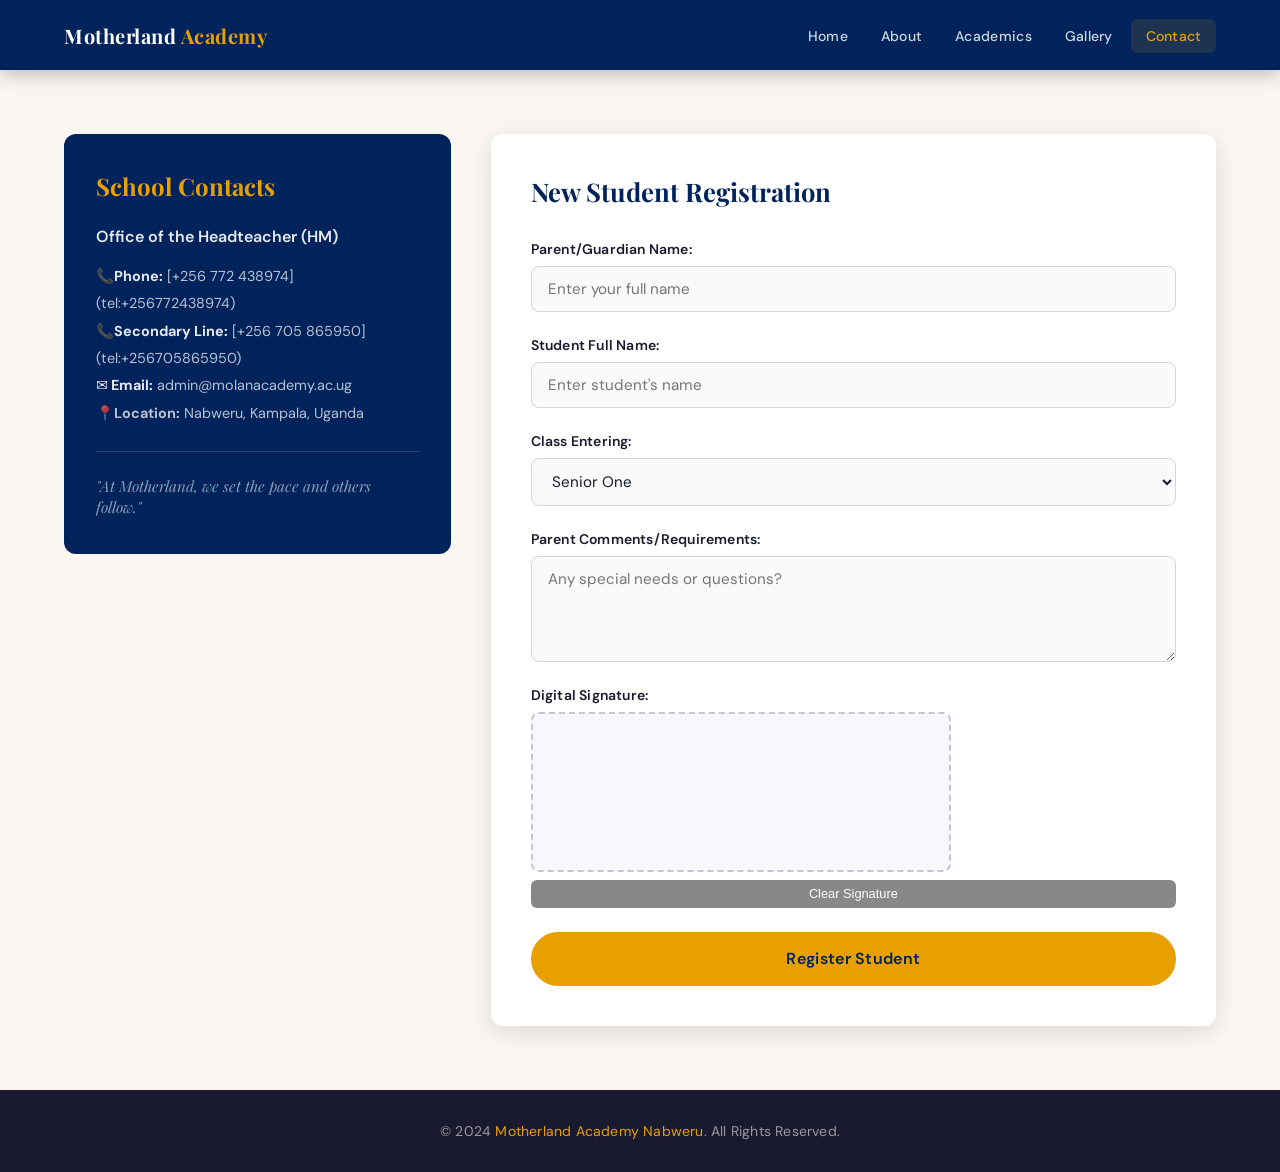
==== contact.html @ f0e2fe85 "Add files via upload" ====
<!DOCTYPE html>
<html lang="en">
<head>
    <meta charset="UTF-8">
    <meta name="viewport" content="width=device-width, initial-scale=1.0">
    <title>Contact &amp; Registration | Motherland Academy</title>
    <link rel="stylesheet" href="style.css">
    <link rel="icon" href="IMAGES/BADGE.png">
</head>


<body>
    <header>
        <div class="logo">Motherland <span>Academy</span></div>
        <nav id="main-nav">
            <ul>
                <li><a href="index.html">Home</a></li>
                <li><a href="about.html">About</a></li>
                <li><a href="academics.html">Academics</a></li>
                <li><a href="gallery.html">Gallery</a></li>
                <li><a href="contact.html" class="active">Contact</a></li>
            </ul>
        </nav>
    </header>

    <main class="contact-container">
        <!-- Staff Contact Section -->
        <aside class="staff-info">
            <h2>School Contacts</h2>
            <div class="contact-card">
                <h3>Office of the Headteacher (HM)</h3>
                <p><strong style="color:rgba(255,255,255,0.9)">📞Phone:</strong> [+256 772 438974](tel:+256772438974)</p>
                <p><strong style="color:rgba(255,255,255,0.9)">📞Secondary Line:</strong> [+256 705 865950](tel:+256705865950)</p>
                <p><strong style="color:rgba(255,255,255,0.9)">✉ Email:</strong> admin@molanacademy.ac.ug</p>
                <p><strong>📍Location:</strong> Nabweru, Kampala, Uganda</p>
            </div>
            <hr>
            <p><em>"At Motherland, we set the pace and others follow."</em></p>
        </aside>

        <!-- Registration Form Section -->
        <section class="registration-form">
            <h2>New Student Registration</h2>
            <form id="regForm" onsubmit="return validateSubmission(event)">
                <div class="form-group">
                    <label for="pName">Parent/Guardian Name:</label>
                    <input type="text" id="pName" placeholder="Enter your full name" required>
                </div>

                <div class="form-group">
                    <label for="sName">Student Full Name:</label>
                    <input type="text" id="sName" placeholder="Enter student's name" required>
                </div>

                <div class="form-group">
                    <label for="class">Class Entering:</label>
                    <select id="class">
                        <option value="s1">Senior One</option>
                        <option value="s2">Senior Two</option>
                        <option value="s3">Senior Three</option>
                        <option value="s4">Senior Four</option>
                        <option value="s5">Senior Five</option>
                        <option value="s6">Senior Six</option>
                    </select>
                </div>

                <div class="form-group">
                    <label for="comments">Parent Comments/Requirements:</label>
                    <textarea id="comments" rows="4" placeholder="Any special needs or questions?"></textarea>
                </div>

                <!-- Digital Signature Area -->
                <div class="form-group">
                    <label>Digital Signature:</label>
                    <canvas id="signature-pad" width="400" height="150"></canvas>
                    <button type="button" class="btn-clear" onclick="clearSignature()">Clear Signature</button>
                </div>

                <button type="submit" class="btn" style="width: 100%; justify-content: center; font-size: 1rem; padding: 0.9rem;">Register Student</button>
            </form>
        </section>
    </main>

    <footer>
        <p>&copy; 2024 <span>Motherland Academy Nabweru</span>. All Rights Reserved.</p>
    </footer>

    <script src="script.js"></script>
</body>
</html>
---- style.css ----
@import url('https://fonts.googleapis.com/css2?family=Playfair+Display:ital,wght@0,400;0,600;0,700;1,400&family=DM+Sans:wght@300;400;500;600&display=swap');
:root {
    --navy:    #00235B;
    --gold:    #E8A000;
    --gold-lt: #F5C842;
    --cream:   #FAF7F2;
    --warm:    #F0EAE0;
    --text:    #1A1A2E;
    --muted:   #6B6B80;
    --white:   #FFFFFF;
    --accent:  #C8400F;

    --font-display: 'Playfair Display', Georgia, serif;
    --font-body:    'DM Sans', system-ui, sans-serif;

    --shadow-sm: 0 2px 8px rgba(0,0,0,0.08);
    --shadow-md: 0 6px 24px rgba(0,0,0,0.12);
    --shadow-lg: 0 16px 48px rgba(0,0,0,0.16);

    --radius: 12px;
    --transition: 0.3s cubic-bezier(0.4, 0, 0.2, 1);
}

/* ---- RESET ---- */
*, *::before, *::after {
    margin: 0;
    padding: 0;
    box-sizing: border-box;
}

html { scroll-behavior: smooth; }

body, html {
    width: 100%;
    overflow-x: hidden;
    font-family: var(--font-body);
    color: var(--text);
    background: var(--cream);
}

img { display: block; max-width: 100%; }

/* ============================================================
   HEADER / NAV
   ============================================================ */
header {
    background: var(--navy);
    display: flex;
    justify-content: space-between;
    align-items: center;
    padding: 0 5%;
    height: 70px;
    position: sticky;
    top: 0;
    z-index: 1000;
    box-shadow: 0 2px 20px rgba(0,0,0,0.3);
}

.logo {
    font-family: var(--font-display);
    font-size: 1.25rem;
    font-weight: 700;
    color: var(--white);
    letter-spacing: 0.5px;
}

.logo span {
    color: var(--gold);
}

nav ul {
    display: flex;
    list-style: none;
    gap: 0.25rem;
}

nav ul li a {
    color: rgba(255,255,255,0.82);
    text-decoration: none;
    font-size: 0.875rem;
    font-weight: 500;
    letter-spacing: 0.3px;
    padding: 0.5rem 0.9rem;
    border-radius: 6px;
    transition: var(--transition);
}

nav ul li a:hover {
    color: var(--white);
    background: rgba(255,255,255,0.1);
}

nav ul li a.active {
    color: var(--gold);
    background: rgba(232,160,0,0.12);
    border-bottom: none;
}

/* Hamburger */
.menu-toggle {
    display: none;
    flex-direction: column;
    gap: 5px;
    cursor: pointer;
    padding: 4px;
}

.menu-toggle span {
    display: block;
    width: 24px;
    height: 2px;
    background: var(--white);
    border-radius: 2px;
    transition: var(--transition);
}

/* ============================================================
   LOGO IMAGE (Badge above hero)
   ============================================================ */
.logo-image {
    width: 110px;
    height: 110px;
    object-fit: contain;
    display: block;
    margin: -55px auto 0;
    position: relative;
    z-index: 10;
    filter: drop-shadow(0 4px 12px rgba(0,0,0,0.35));
    border-radius: 50%;
    border: 4px solid var(--gold);
    background: var(--white);
    padding: 6px;
}

/* ============================================================
   HERO — HOME
   ============================================================ */
.hero-home {
    height: 88vh;
    min-height: 520px;
    background: url('images/FACE.png') center 30% / cover no-repeat;
    position: relative;
    display: flex;
    align-items: center;
    justify-content: center;
    text-align: center;
}

.hero-home::before {
    content: '';
    position: absolute;
    inset: 0;
    background: linear-gradient(
        160deg,
        rgba(0,35,91,0.75) 0%,
        rgba(0,35,91,0.45) 50%,
        rgba(0,0,0,0.55) 100%
    );
}

.hero-overlay {
    position: relative;
    z-index: 2;
    max-width: 700px;
    padding: 3.5rem 3rem;
    background: rgba(0,35,91,0.45);
    backdrop-filter: blur(2px);
    border-radius: 20px;
    border: 1.5px solid rgba(232,160,0,0.45);
    animation: fadeUp 0.9s ease both;
}

.hero-overlay h1 {
    font-family: var(--font-display);
    font-size: clamp(2rem, 5vw, 3.2rem);
    font-weight: 700;
    color: var(--white);
    line-height: 1.2;
    margin-bottom: 1rem;
}

.motto {
    font-family: var(--font-display);
    font-style: italic;
    font-size: 1.15rem;
    color: var(--gold-lt);
    margin-bottom: 2rem;
    opacity: 0.95;
}

.cta-buttons {
    display: flex;
    gap: 1rem;
    justify-content: center;
    flex-wrap: wrap;
}

/* ============================================================
   BUTTONS
   ============================================================ */
.btn {
    display: inline-block;
    background: var(--gold);
    color: var(--navy);
    font-family: var(--font-body);
    font-weight: 600;
    font-size: 0.9rem;
    padding: 0.75rem 1.8rem;
    border-radius: 50px;
    text-decoration: none;
    border: 2px solid var(--gold);
    cursor: pointer;
    transition: var(--transition);
    letter-spacing: 0.3px;
}

.btn:hover {
    background: var(--gold-lt);
    border-color: var(--gold-lt);
    transform: translateY(-2px);
    box-shadow: 0 8px 24px rgba(232,160,0,0.35);
}

.btn.secondary {
    background: transparent;
    color: var(--white);
    border-color: rgba(255,255,255,0.7);
}

.btn.secondary:hover {
    background: rgba(255,255,255,0.15);
    border-color: var(--white);
    transform: translateY(-2px);
}

/* ============================================================
   HOME HIGHLIGHTS
   ============================================================ */
.home-highlights {
    display: grid;
    grid-template-columns: repeat(auto-fit, minmax(280px, 1fr));
    gap: 1.5rem;
    padding: 4rem 5%;
    background: var(--warm);
}

.highlight-card {
    background: var(--white);
    padding: 2.25rem 2rem;
    border-radius: var(--radius);
    border-top: 4px solid var(--gold);
    box-shadow: var(--shadow-sm);
    transition: var(--transition);
    position: relative;
    overflow: hidden;
}

.highlight-card::before {
    content: '';
    position: absolute;
    bottom: 0; left: 0;
    width: 0; height: 3px;
    background: var(--navy);
    transition: width 0.4s ease;
}

.highlight-card:hover {
    transform: translateY(-4px);
    box-shadow: var(--shadow-md);
}

.highlight-card:hover::before { width: 100%; }

.highlight-card h3 {
    font-family: var(--font-display);
    font-size: 1.2rem;
    color: var(--navy);
    margin-bottom: 0.75rem;
}

.highlight-card p {
    color: var(--muted);
    font-size: 0.95rem;
    line-height: 1.7;
}

/* ============================================================
   STATS STRIP (new — home page)
   ============================================================ */
.stats-strip {
    background: var(--navy);
    display: flex;
    justify-content: center;
    flex-wrap: wrap;
    gap: 0;
    padding: 3rem 5%;
}

.stat-item {
    flex: 1;
    min-width: 150px;
    text-align: center;
    padding: 1.5rem 2rem;
    border-right: 1px solid rgba(255,255,255,0.12);
    color: var(--white);
}

.stat-item:last-child { border-right: none; }

.stat-item .number {
    font-family: var(--font-display);
    font-size: 2.8rem;
    font-weight: 700;
    color: var(--gold);
    line-height: 1;
}

.stat-item .label {
    font-size: 0.82rem;
    letter-spacing: 1.5px;
    text-transform: uppercase;
    opacity: 0.7;
    margin-top: 0.4rem;
}

/* ============================================================
   HERO SMALL (Academics, About, etc.)
   ============================================================ */
.hero-small {
    background: linear-gradient(135deg, var(--navy) 0%, #003580 100%);
    padding: 5rem 5% 4rem;
    text-align: center;
    position: relative;
    overflow: hidden;
}

.hero-small::after {
    content: '';
    position: absolute;
    bottom: -1px; left: 0; right: 0;
    height: 50px;
    background: var(--cream);
    clip-path: ellipse(55% 100% at 50% 100%);
}

.hero-small h1 {
    font-family: var(--font-display);
    font-size: clamp(1.8rem, 4vw, 2.8rem);
    color: var(--white);
    margin-bottom: 0.75rem;
}

.hero-small p {
    color: rgba(255,255,255,0.72);
    font-size: 1.05rem;
    max-width: 500px;
    margin: 0 auto;
}

/* ABOUT HERO */
.about-hero {
    background: linear-gradient(135deg, var(--navy) 0%, #003580 100%);
    padding: 5rem 5% 4rem;
    text-align: center;
    position: relative;
    overflow: hidden;
}

.about-hero::after {
    content: '';
    position: absolute;
    bottom: -1px; left: 0; right: 0;
    height: 50px;
    background: var(--cream);
    clip-path: ellipse(55% 100% at 50% 100%);
}

.about-hero h1 {
    font-family: var(--font-display);
    font-size: clamp(1.8rem, 4vw, 2.8rem);
    color: var(--white);
    margin-bottom: 0.75rem;
}

.about-hero p {
    color: rgba(255,255,255,0.72);
    font-size: 1.05rem;
    font-style: italic;
}

/* ============================================================
   CONTENT PADDING / SECTIONS
   ============================================================ */
.content-padding { padding: 4rem 5%; }

/* ============================================================
   ABOUT PAGE
   ============================================================ */
.about-content { padding: 3.5rem 5%; }

.text-block {
    max-width: 760px;
    margin: 0 auto 3rem;
    text-align: center;
}

.text-block h2 {
    font-family: var(--font-display);
    font-size: 2rem;
    color: var(--navy);
    margin-bottom: 1rem;
}

.text-block p {
    color: var(--muted);
    font-size: 1.05rem;
    line-height: 1.8;
}

.grid-container {
    display: grid;
    grid-template-columns: repeat(auto-fit, minmax(260px, 1fr));
    gap: 1.5rem;
    max-width: 900px;
    margin: 0 auto;
}

.card {
    background: var(--white);
    padding: 2rem;
    border-radius: var(--radius);
    box-shadow: var(--shadow-sm);
    border-left: 4px solid var(--gold);
    transition: var(--transition);
}

.card:hover {
    transform: translateY(-3px);
    box-shadow: var(--shadow-md);
}

.card h3 {
    font-family: var(--font-display);
    font-size: 1.15rem;
    color: var(--navy);
    margin-bottom: 0.65rem;
}

.card ul {
    padding-left: 1.25rem;
    color: var(--muted);
    font-size: 0.92rem;
    line-height: 1.9;
}

.card p {
    color: var(--muted);
    font-size: 0.95rem;
    line-height: 1.75;
}

/* WHY US */
.why-us {
    background: var(--navy);
    padding: 4rem 5%;
    color: var(--white);
}

.why-us h2 {
    font-family: var(--font-display);
    font-size: 1.9rem;
    color: var(--gold);
    margin-bottom: 2rem;
    text-align: center;
}

.why-us ul {
    list-style: none;
    display: grid;
    grid-template-columns: repeat(auto-fit, minmax(260px, 1fr));
    gap: 1.25rem;
    max-width: 900px;
    margin: 0 auto;
}

.why-us ul li {
    background: rgba(255,255,255,0.07);
    border: 1px solid rgba(255,255,255,0.12);
    padding: 1.4rem 1.6rem;
    border-radius: var(--radius);
    font-size: 0.95rem;
    line-height: 1.6;
    color: rgba(255,255,255,0.88);
    transition: var(--transition);
}

.why-us ul li:hover {
    background: rgba(232,160,0,0.12);
    border-color: var(--gold);
}

.why-us ul li strong {
    display: block;
    color: var(--gold);
    font-size: 1rem;
    margin-bottom: 0.3rem;
}

/* ============================================================
   ACADEMICS PAGE
   ============================================================ */
.content-padding h2 {
    font-family: var(--font-display);
    font-size: 1.7rem;
    color: var(--navy);
    margin: 2.5rem 0 1rem;
}

.content-padding > p {
    color: var(--muted);
    margin-bottom: 1.5rem;
    line-height: 1.75;
    max-width: 680px;
}

.info-grid {
    display: grid;
    grid-template-columns: repeat(auto-fit, minmax(280px, 1fr));
    gap: 1.5rem;
    margin-bottom: 3rem;
}

/* Timetable */
.timetable {
    width: 100%;
    border-collapse: collapse;
    background: var(--white);
    border-radius: var(--radius);
    overflow: hidden;
    box-shadow: var(--shadow-sm);
    font-size: 0.9rem;
}

.timetable th {
    background: var(--navy);
    color: var(--white);
    padding: 1rem 1.2rem;
    text-align: left;
    font-weight: 600;
    letter-spacing: 0.3px;
    font-size: 0.85rem;
}

.timetable td {
    padding: 0.9rem 1.2rem;
    border-bottom: 1px solid rgba(0,0,0,0.07);
    color: var(--text);
}

.timetable tr:last-child td { border-bottom: none; }

.timetable tr:nth-child(even) td { background: #f8f6f2; }

.timetable td[colspan] {
    text-align: center !important;
    background: var(--warm) !important;
    font-weight: 600;
    font-size: 0.82rem;
    letter-spacing: 1.5px;
    text-transform: uppercase;
    color: var(--navy) !important;
}

/* ============================================================
   GALLERY PAGE
   ============================================================ */
.gallery-section {
    padding: 4rem 5%;
    text-align: center;
}

.gallery-section h1 {
    font-family: var(--font-display);
    font-size: clamp(1.8rem, 4vw, 2.6rem);
    color: var(--navy);
    margin-bottom: 0.5rem;
}

.gallery-section > p {
    color: var(--muted);
    font-size: 1.05rem;
    margin-bottom: 2.5rem;
}

/* Video box */
.video-box {
    max-width: 780px;
    margin: 0 auto 1rem;
    border-radius: 16px;
    overflow: hidden;
    box-shadow: var(--shadow-lg);
    border: 3px solid var(--gold);
}

video { width: 100%; display: block; }

.video-btn {
    background: var(--gold);
    color: var(--navy);
    border: none;
    padding: 0.6rem 1.5rem;
    border-radius: 50px;
    font-weight: 600;
    font-size: 0.88rem;
    cursor: pointer;
    transition: var(--transition);
    margin-bottom: 3.5rem;
}

.video-btn:hover {
    background: var(--gold-lt);
    transform: translateY(-2px);
}

.gallery-section h2 {
    font-family: var(--font-display);
    font-size: 1.6rem;
    color: var(--navy);
    margin-bottom: 1.5rem;
}

/* Slideshow */
.slideshow-container {
    max-width: 860px;
    position: relative;
    margin: 0 auto;
    overflow: hidden;
    border-radius: 16px;
    box-shadow: var(--shadow-lg);
    border: 3px solid var(--navy);
}

.slides-wrapper {
    display: flex;
    transition: transform 0.8s cubic-bezier(0.4, 0, 0.2, 1);
}

.slide-item { min-width: 100%; }

.slide-item img {
    width: 100%;
    height: 480px;
    object-fit: cover;
    display: block;
}

/* ============================================================
   CONTACT PAGE
   ============================================================ */
.contact-container {
    display: flex;
    flex-wrap: wrap;
    gap: 2.5rem;
    padding: 4rem 5%;
    align-items: flex-start;
}

.staff-info {
    flex: 1;
    min-width: 280px;
    background: var(--navy);
    padding: 2.25rem 2rem;
    border-radius: var(--radius);
    color: var(--white);
}

.staff-info h2 {
    font-family: var(--font-display);
    font-size: 1.5rem;
    color: var(--gold);
    margin-bottom: 1.5rem;
}

.contact-card h3 {
    font-size: 1rem;
    font-weight: 600;
    margin-bottom: 1rem;
    color: rgba(255,255,255,0.9);
}

.contact-card p {
    font-size: 0.9rem;
    line-height: 1.9;
    color: rgba(255,255,255,0.72);
}

.contact-card a {
    color: var(--gold-lt);
    text-decoration: none;
}

.staff-info hr {
    border: none;
    border-top: 1px solid rgba(255,255,255,0.15);
    margin: 1.5rem 0;
}

.staff-info em {
    font-family: var(--font-display);
    font-size: 0.95rem;
    color: rgba(255,255,255,0.55);
}

.registration-form {
    flex: 2;
    min-width: 320px;
    background: var(--white);
    padding: 2.5rem;
    border-radius: var(--radius);
    box-shadow: var(--shadow-md);
}

.registration-form h2 {
    font-family: var(--font-display);
    font-size: 1.6rem;
    color: var(--navy);
    margin-bottom: 2rem;
}

.form-group {
    margin-bottom: 1.5rem;
    display: flex;
    flex-direction: column;
}

.form-group label {
    font-weight: 600;
    font-size: 0.875rem;
    color: var(--text);
    margin-bottom: 0.5rem;
    letter-spacing: 0.2px;
}

.form-group input,
.form-group select,
.form-group textarea {
    padding: 0.75rem 1rem;
    border: 1.5px solid #D5D5DF;
    border-radius: 8px;
    font-family: var(--font-body);
    font-size: 0.95rem;
    color: var(--text);
    background: #FAFAFA;
    transition: var(--transition);
    outline: none;
}

.form-group input:focus,
.form-group select:focus,
.form-group textarea:focus {
    border-color: var(--navy);
    background: var(--white);
    box-shadow: 0 0 0 3px rgba(0,35,91,0.08);
}

#signature-pad {
    border: 2px dashed #C5C5D5;
    background: #F8F8FC;
    cursor: crosshair;
    border-radius: 8px;
    width: 100%;
    max-width: 420px;
    display: block;
}

.btn-clear {
    background: #888;
    color: white;
    border: none;
    border-radius: 6px;
    padding: 0.4rem 0.9rem;
    font-size: 0.8rem;
    cursor: pointer;
    margin-top: 8px;
    transition: var(--transition);
}

.btn-clear:hover { background: #555; }

/* ============================================================
   FOOTER
   ============================================================ */
footer {
    background: var(--text);
    color: rgba(255,255,255,0.55);
    text-align: center;
    padding: 2rem;
    font-size: 0.875rem;
    letter-spacing: 0.2px;
}

footer span { color: var(--gold); }

/* ============================================================
   ANIMATIONS
   ============================================================ */
@keyframes fadeUp {
    from { opacity: 0; transform: translateY(28px); }
    to   { opacity: 1; transform: translateY(0); }
}

/* ============================================================
   RESPONSIVE
   ============================================================ */
@media (max-width: 768px) {
    nav ul {
        display: none;
        flex-direction: column;
        background: var(--navy);
        position: absolute;
        top: 70px; left: 0;
        width: 100%;
        padding: 1rem 0;
        box-shadow: 0 8px 24px rgba(0,0,0,0.2);
    }

    nav ul.show { display: flex; }

    nav ul li a {
        padding: 0.75rem 1.5rem;
        border-radius: 0;
        font-size: 1rem;
    }

    .menu-toggle { display: flex; }

    .hero-home { height: 70vh; }

    .hero-overlay { padding: 2rem 1.5rem; margin: 1rem; }

    .logo-image {
        width: 80px;
        height: 80px;
        margin-top: -40px;
    }

    .stats-strip { padding: 2rem; }

    .stat-item { border-right: none; border-bottom: 1px solid rgba(255,255,255,0.12); }

    .stat-item:last-child { border-bottom: none; }

    .slide-item img { height: 260px; }

    .contact-container { flex-direction: column; }

    .staff-info, .registration-form { min-width: 100%; }

    #signature-pad { width: 100%; }
}

@media (max-width: 480px) {
    .hero-overlay h1 { font-size: 1.6rem; }
    .cta-buttons { flex-direction: column; align-items: center; }
}
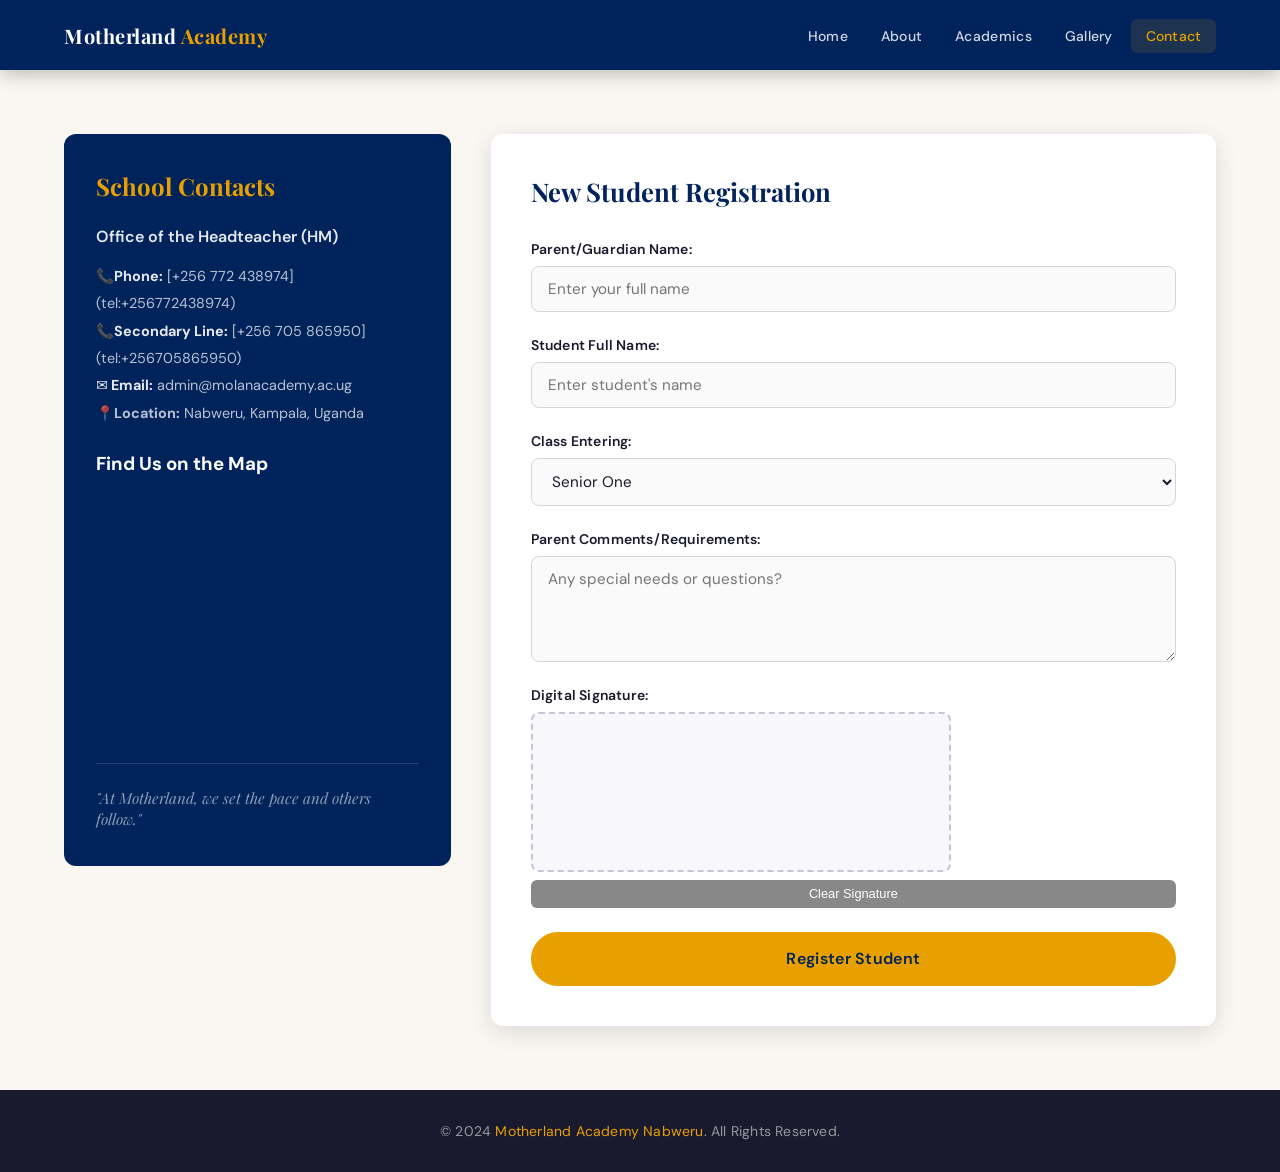
==== commit 50003ba4: "Update contact.html" ====
--- a/contact.html
+++ b/contact.html
@@ -34,6 +34,18 @@
                 <p><strong style="color:rgba(255,255,255,0.9)">✉ Email:</strong> admin@molanacademy.ac.ug</p>
                 <p><strong>📍Location:</strong> Nabweru, Kampala, Uganda</p>
             </div>
+            <!-- Live Google Map -->
+            <div class="map-container" style="margin-top: 1.5rem;">
+                <h3 style="margin-bottom: 0.5rem; color: #fff;">Find Us on the Map</h3>
+                <iframe 
+                    width="100%" 
+                    height="250" 
+                    style="border:0; border-radius: 8px;" 
+                    src="https://google.com" 
+                    allowfullscreen>
+                </iframe>
+            </div>
+
             <hr>
             <p><em>"At Motherland, we set the pace and others follow."</em></p>
         </aside>
@@ -87,4 +99,4 @@
 
     <script src="script.js"></script>
 </body>
-</html>+</html>
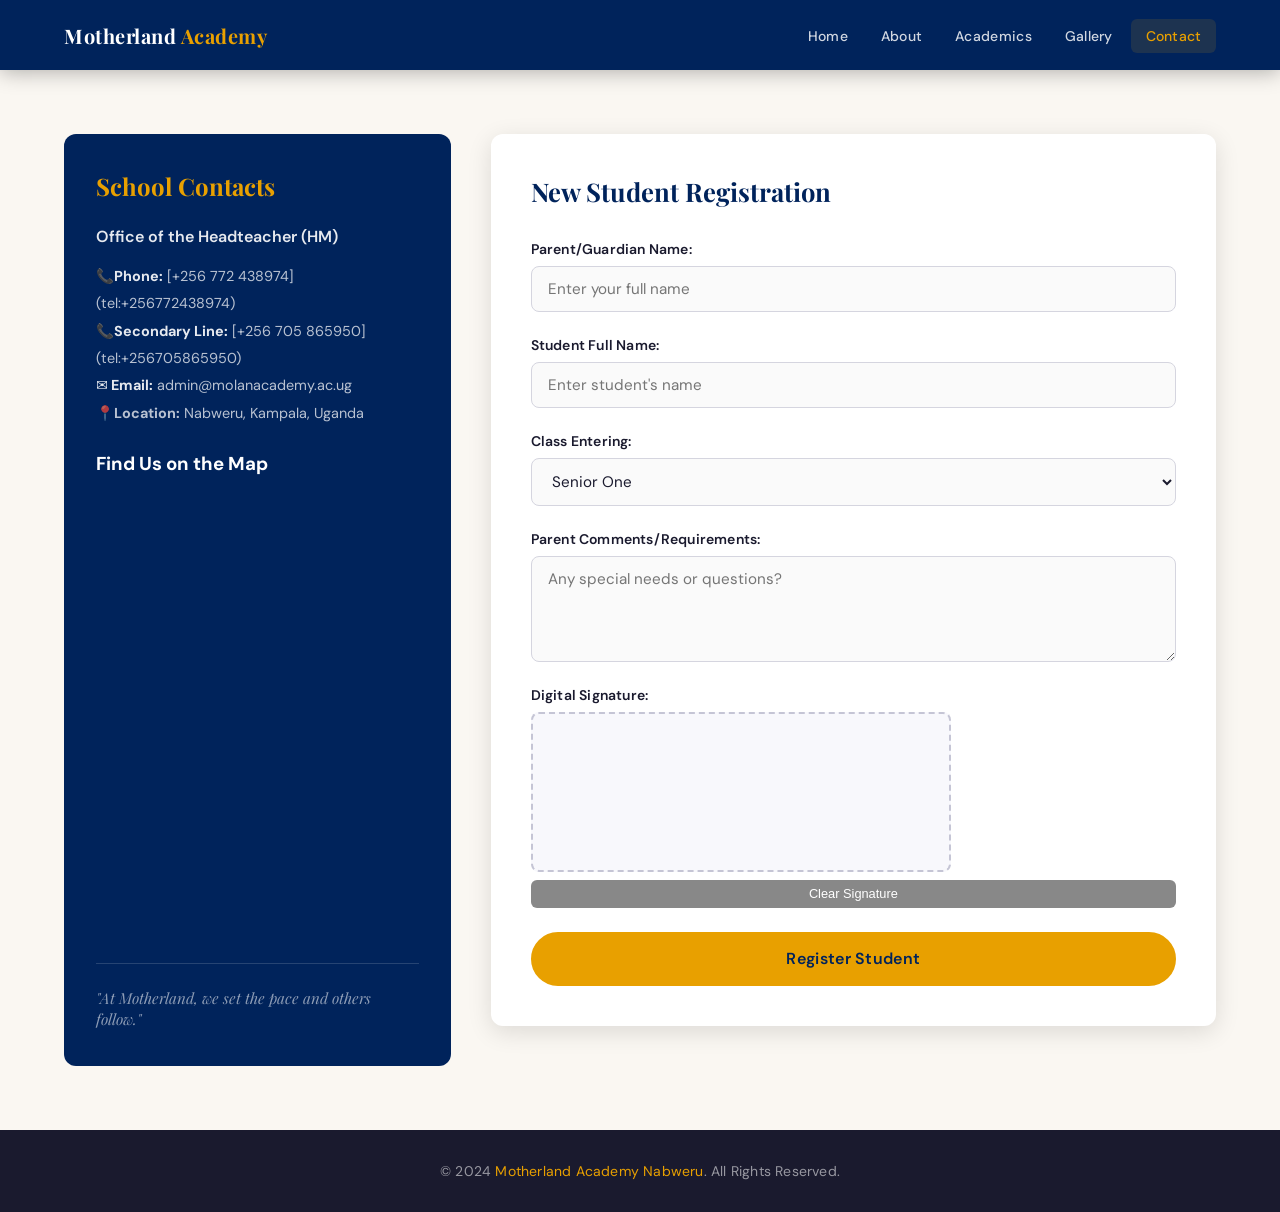
==== commit 96d72c08: "Update contact.html" ====
--- a/contact.html
+++ b/contact.html
@@ -35,18 +35,13 @@
                 <p><strong>📍Location:</strong> Nabweru, Kampala, Uganda</p>
             </div>
             <!-- Live Google Map -->
-            <div class="map-container" style="margin-top: 1.5rem;">
-                <h3 style="margin-bottom: 0.5rem; color: #fff;">Find Us on the Map</h3>
-                <iframe 
-                    width="100%" 
-                    height="250" 
-                    style="border:0; border-radius: 8px;" 
-                    src="https://google.com" 
-                    allowfullscreen>
-                </iframe>
-            </div>
-
-            <hr>
+<div class="map-container" style="margin-top: 1.5rem;">
+    <h3 style="margin-bottom: 0.5rem; color: #fff;">Find Us on the Map</h3>
+    
+    
+    <iframe src="https://www.google.com/maps/embed?pb=!1m18!1m12!1m3!1d3989.7401018287705!2d32.544858173492365!3d0.3587703639627727!2m3!1f0!2f0!3f0!3m2!1i1024!2i768!4f13.1!3m3!1m2!1s0x177dba81d717a883%3A0xd3ceca4c4981167f!2sMotherland%20Academy%20Nabweru!5e0!3m2!1sen!2sug!4v1777623768174!5m2!1sen!2sug" width="600" height="450" style="border:0;" allowfullscreen="" loading="lazy" referrerpolicy="no-referrer-when-downgrade"></iframe>
+</div>
+ <hr>
             <p><em>"At Motherland, we set the pace and others follow."</em></p>
         </aside>
 
